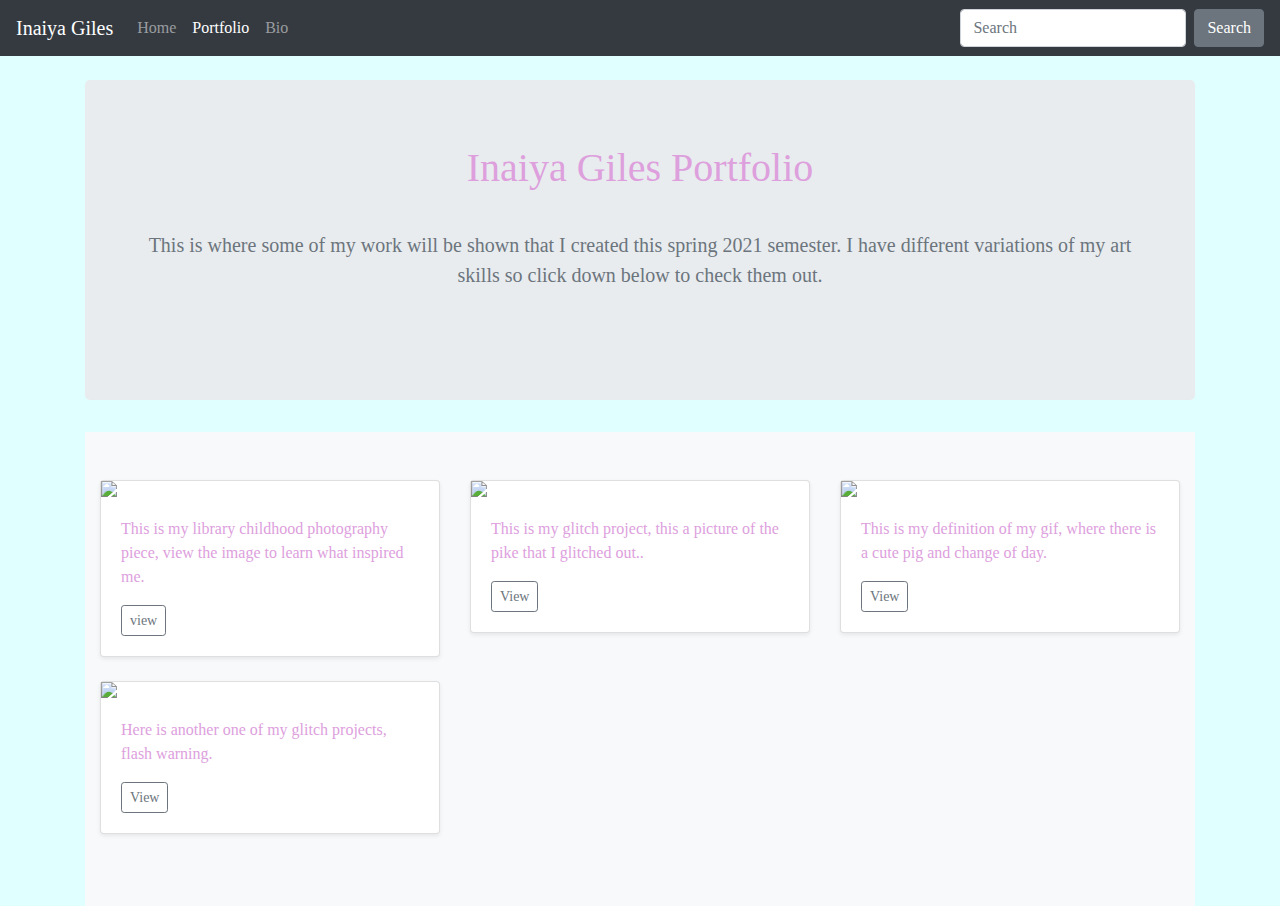
==== portfolio/index.html @ 5515d0e5 "📊🌾 Updated with Glitch" ====
<!DOCTYPE html>
<html lang="en">
  <head>
    <!-- This example is based off of the Bootstrap 4 Starter
    Template. It has been modified and additional examples have
    been added to demo a simple art portfolio. -->
    <meta charset="utf-8" />
    <meta
      name="viewport"
      content="width=device-width, initial-scale=1, shrink-to-fit=no"
    />
    <meta name="description" content="" />
    <meta
      name="author"
      content="Mark Otto, Jacob Thornton, and Bootstrap contributors"
    />
    <meta name="generator" content="Jekyll v4.1.1" />
    <title> Inaiya Giles Portfolio</title>

    <!-- Bootstrap core CSS -->
    <link
      rel="stylesheet"
      href="https://stackpath.bootstrapcdn.com/bootstrap/4.5.2/css/bootstrap.min.css"
      integrity="sha384-JcKb8q3iqJ61gNV9KGb8thSsNjpSL0n8PARn9HuZOnIxN0hoP+VmmDGMN5t9UJ0Z"
      crossorigin="anonymous"
    />

    <!-- Additional Style Rules-->
    <style>
      .bd-placeholder-img {
        font-size: 1.125rem;
        text-anchor: middle;
        -webkit-user-select: none;
        -moz-user-select: none;
        -ms-user-select: none;
        user-select: none;
      }

      @media (min-width: 768px) {
        .bd-placeholder-img-lg {
          font-size: 3.5rem;
        }
      }
    </style>

    <!-- Custom styles for this template -->
    <link href="style.css" rel="stylesheet" />
  </head>

  <body>
    <!-- Begin Nav Bar -->
    <nav class="navbar navbar-expand-md navbar-dark bg-dark fixed-top">
      <a class="navbar-brand" href="#"> Inaiya Giles</a>
      <button
        class="navbar-toggler"
        type="button"
        data-toggle="collapse"
        data-target="#navbarsExampleDefault"
        aria-controls="navbarsExampleDefault"
        aria-expanded="false"
        aria-label="Toggle navigation"
      >
        <span class="navbar-toggler-icon"></span>
      </button>

      <div class="collapse navbar-collapse" id="navbarsExampleDefault">
        <ul class="navbar-nav mr-auto">
          <li class="nav-item">
            <a class="nav-link" href="/index.html"
              >Home <span class="sr-only">(current)</span></a
            >
          </li>
          <li class="nav-item active">
            <a class="nav-link" href="/portfolio/index.html">Portfolio</a>
          </li>
          <li class="nav-item">
            <a class="nav-link" href="/bio.html">Bio</a>
          </li>
        </ul>
        <form class="form-inline my-2 my-lg-0">
          <input
            class="form-control mr-sm-2"
            type="text"
            placeholder="Search"
            aria-label="Search"
          />
          <button class="btn btn-secondary my-2 my-sm-0" type="submit">
            Search
          </button>
        </form>
      </div>
    </nav>
    <!-- End Nav Bar -->

    <!-- Begin Page Content. -->
    <main role="main" class="container">
      <!-- Album Top Start. -->
      <section class="jumbotron text-center">
        <div class="container">
          <h1> Inaiya Giles Portfolio</h1>
          <p class="lead text-muted">
    
            <br />This is where some of my work will be shown that I created this spring 2021 semester. I have different variations of my art skills so click down below to check them out.  <br /><br />
          </p>
        </div>
      </section>
      <!-- Album Top End. -->

      <!-- Begin Album Body -->
      <div class="album py-5 bg-light">
        <div class="container">
          <div class="row">
            <!-- librarychildhood Card Start -->
            <div class="col-md-4">
              <div class="card mb-4 shadow-sm">
                <img
                  src="https://cdn.glitch.com/5e5048a3-e8e7-4998-b94d-5321ba88310c%2FFinal%20Images12.jpg?v=1619628493362"
                  width="100%"
                />
                <div class="card-body">
                  <p class="card-text">
                    This is my library childhood photography piece, view the image to learn what inspired me. 
                  </p>
                  <div
                    class="d-flex justify-content-between align-items-center"
                  >
                    <div class="btn-group">
                      <button
                        type="button"
                        onclick="document.location.href = 'librarychildhood.html'"
                        class="btn btn-sm btn-outline-secondary"
                      >
                        view
                      </button>
                    </div>
                  </div>
                </div>
              </div>
            </div>
            <!-- librarychildhood Card End -->

            <!-- Pikeglitch Card Start -->
            <div class="col-md-4">
              <div class="card mb-4 shadow-sm">
                <img
                  src="https://cdn.glitch.com/5e5048a3-e8e7-4998-b94d-5321ba88310c%2FIMG_555402.bmp?v=1619628570330"
                  width="100%"
                />
                <div class="card-body">
                  <p class="card-text">This is my glitch project, this a picture of the pike that I glitched out..</p>
                  <div
                    class="d-flex justify-content-between align-items-center"
                  >
                    <div class="btn-group">
                      <button
                        type="button"
                        onclick="document.location.href = 'pikeglitch.html'"
                        class="btn btn-sm btn-outline-secondary"
                      >
                        View
                      </button>
                    </div>
                  </div>
                </div>
              </div>
            </div>
            <!-- Pikeglitch Card End -->

            <!-- pig gif Start -->
            <div class="col-md-4">
              <div class="card mb-4 shadow-sm">
                <img
                  src="https://cdn.glitch.com/5e5048a3-e8e7-4998-b94d-5321ba88310c%2FMaking-Images-move-2gif?v=1620010917024"
                  width="100%"
                />
                <div class="card-body">
                  <p class="card-text">This is my definition of my gif, where there is a cute pig and change of day.</p>
                  <div
                    class="d-flex justify-content-between align-items-center"
                  >
                    <div class="btn-group">
                      <button
                        type="button"
                        onclick="document.location.href = 'piggif.html'"
                        class="btn btn-sm btn-outline-secondary"
                      >
                        View
                      </button>
                    </div>
                  </div>
                </div>
              </div>
            </div>
            <!-- pig gif Card End -->
            
            
            <!-- Glitch Start -->
            <div class="col-md-4">
              <div class="card mb-4 shadow-sm">
                <img
                  src="https://cdn.glitch.com/5e5048a3-e8e7-4998-b94d-5321ba88310c%2FMaking-Images-1.gif?v=1619628628965"
                  width="100%"
                />
                <div class="card-body">
                  <p class="card-text"> Here is another one of my glitch projects, flash warning.</p>
                  <div
                    class="d-flex justify-content-between align-items-center"
                  >
                    <div class="btn-group">
                      <button
                        type="button"
                        onclick="document.location.href = 'glitch.html'"
                        class="btn btn-sm btn-outline-secondary"
                      >
                        View
                      </button>
                    </div>
                  </div>
                </div>
              </div>
            </div>
            <!-- Glitch Card End -->
          
          
          <!-- Blank Cards End -->
        </div>
      </div>
    </main>
    <!-- End Page Content. -->

    <!-- Required Bootstrap Scripts -->
    <script
      src="https://code.jquery.com/jquery-3.5.1.slim.min.js"
      integrity="sha384-DfXdz2htPH0lsSSs5nCTpuj/zy4C+OGpamoFVy38MVBnE+IbbVYUew+OrCXaRkfj"
      crossorigin="anonymous"
    ></script>
    <script>
      window.jQuery ||
        document.write(
          '<script src="../assets/js/vendor/jquery.slim.min.js"><\/script>'
        );</script
    ><script src="../assets/dist/js/bootstrap.bundle.min.js"></script>
  </body>
</html>
---- portfolio/style.css ----
body {
  padding-top: 5rem;
  color:plum;
  font-family: times;
  background-color: lightcyan
}
.starter-template {
  padding: 3rem 1.5rem;
  text-align: center;
}
.nav-p{
  display:inline-block;
  padding-top:.3125rem;
  padding-bottom:.3125rem;
  margin-right:1rem;
  font-size:1.25rem;
  line-height:inherit;
  white-space:nowrap;
  color:white;
  
}
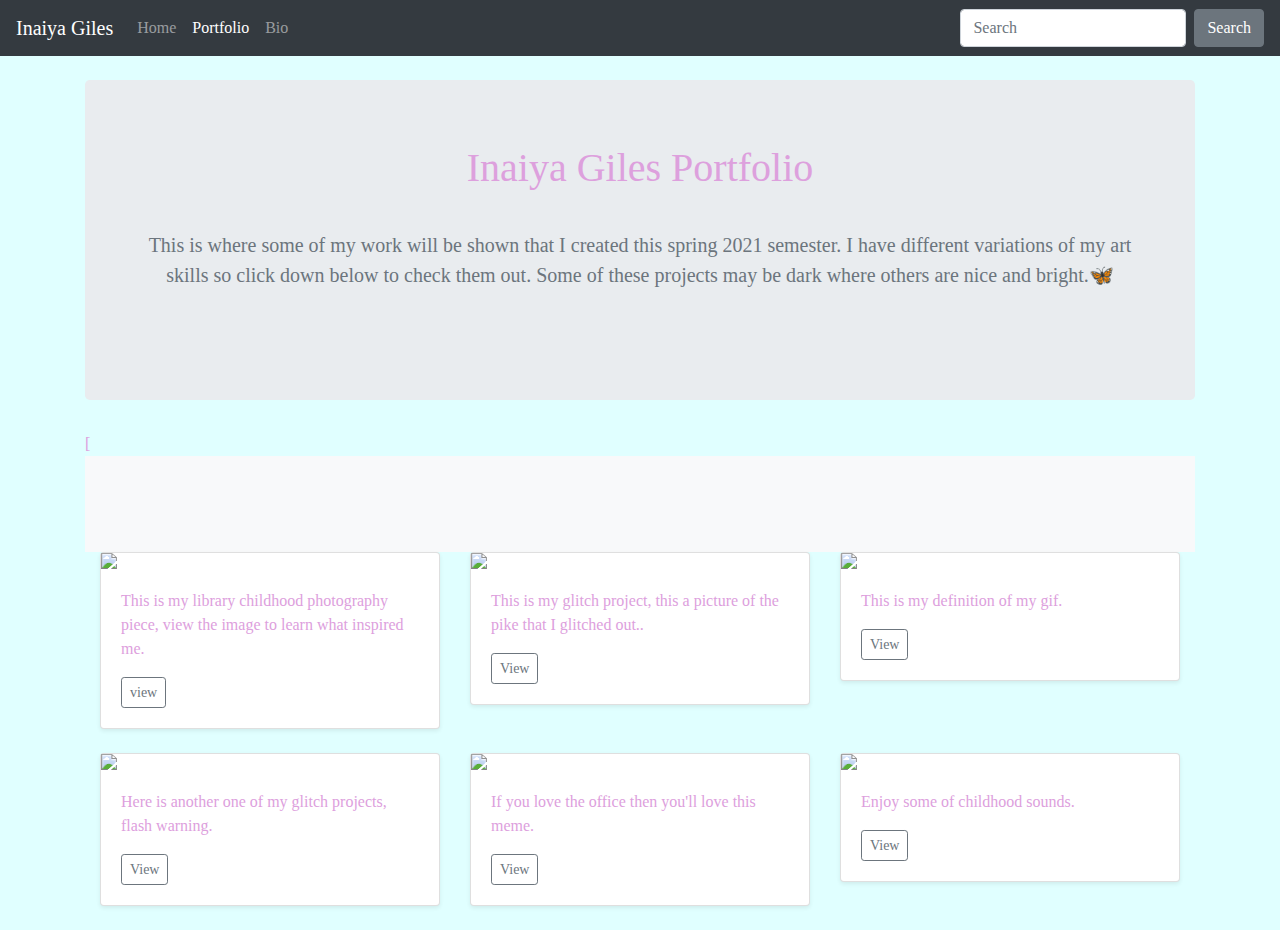
==== commit 79929f2d: "🍝🍦 Updated with Glitch" ====
--- a/portfolio/index.html
+++ b/portfolio/index.html
@@ -100,14 +100,16 @@
           <h1> Inaiya Giles Portfolio</h1>
           <p class="lead text-muted">
     
-            <br />This is where some of my work will be shown that I created this spring 2021 semester. I have different variations of my art skills so click down below to check them out.  <br /><br />
+            <br />This is where some of my work will be shown that I created this spring 2021 semester. I have different variations of my art skills so click down below to check them out. Some of these projects may be dark where others are nice and bright.🦋   <br /><br />
           </p>
         </div>
       </section>
       <!-- Album Top End. -->
 
       <!-- Begin Album Body -->
-      <div class="album py-5 bg-light">
+      [<div class="album py-5 bg-light">
+      
+      </div>
         <div class="container">
           <div class="row">
             <!-- librarychildhood Card Start -->
@@ -115,7 +117,7 @@
               <div class="card mb-4 shadow-sm">
                 <img
                   src="https://cdn.glitch.com/5e5048a3-e8e7-4998-b94d-5321ba88310c%2FFinal%20Images12.jpg?v=1619628493362"
-                  width="100%"
+                  width="90%"
                 />
                 <div class="card-body">
                   <p class="card-text">
@@ -174,7 +176,7 @@
                   width="100%"
                 />
                 <div class="card-body">
-                  <p class="card-text">This is my definition of my gif, where there is a cute pig and change of day.</p>
+                  <p class="card-text">This is my definition of my gif.</p>
                   <div
                     class="d-flex justify-content-between align-items-center"
                   >
@@ -221,6 +223,59 @@
             </div>
             <!-- Glitch Card End -->
           
+               <!-- Meme Start -->
+            <div class="col-md-4">
+              <div class="card mb-4 shadow-sm">
+                <img
+                  src="https://cdn.glitch.com/5e5048a3-e8e7-4998-b94d-5321ba88310c%2F5064o0.jpg?v=1620062062413"
+                  width="80%"
+                />
+                <div class="card-body">
+                  <p class="card-text"> If you love the office then you'll love this meme.</p>
+                  <div
+                    class="d-flex justify-content-between align-items-center"
+                  >
+                    <div class="btn-group">
+                      <button
+                        type="button"
+                        onclick="document.location.href = 'meme.html'"
+                        class="btn btn-sm btn-outline-secondary"
+                      >
+                        View
+                      </button>
+                    </div>
+                  </div>
+                </div>
+              </div>
+            </div>
+            <!-- Meme Card End -->
+            
+           <!-- SoundWave Start -->
+            <div class="col-md-4">
+              <div class="card mb-4 shadow-sm">
+                <img
+                  src="https://cdn.glitch.com/5e5048a3-e8e7-4998-b94d-5321ba88310c%2FSound%20Project.wav?v=1620022605258"
+                  width="80%"
+                />
+                <div class="card-body">
+                  <p class="card-text"> Enjoy some of childhood sounds.</p>
+                  <div
+                    class="d-flex justify-content-between align-items-center"
+                  >
+                    <div class="btn-group">
+                      <button
+                        type="button"
+                        onclick="document.location.href = 'soundwave.html'"
+                        class="btn btn-sm btn-outline-secondary"
+                      >
+                        View
+                      </button>
+                    </div>
+                  </div>
+                </div>
+              </div>
+            </div>
+            <!-- SoundWave Card End -->
           
           <!-- Blank Cards End -->
         </div>
@@ -242,3 +297,5 @@
     ><script src="../assets/dist/js/bootstrap.bundle.min.js"></script>
   </body>
 </html>
+
+   